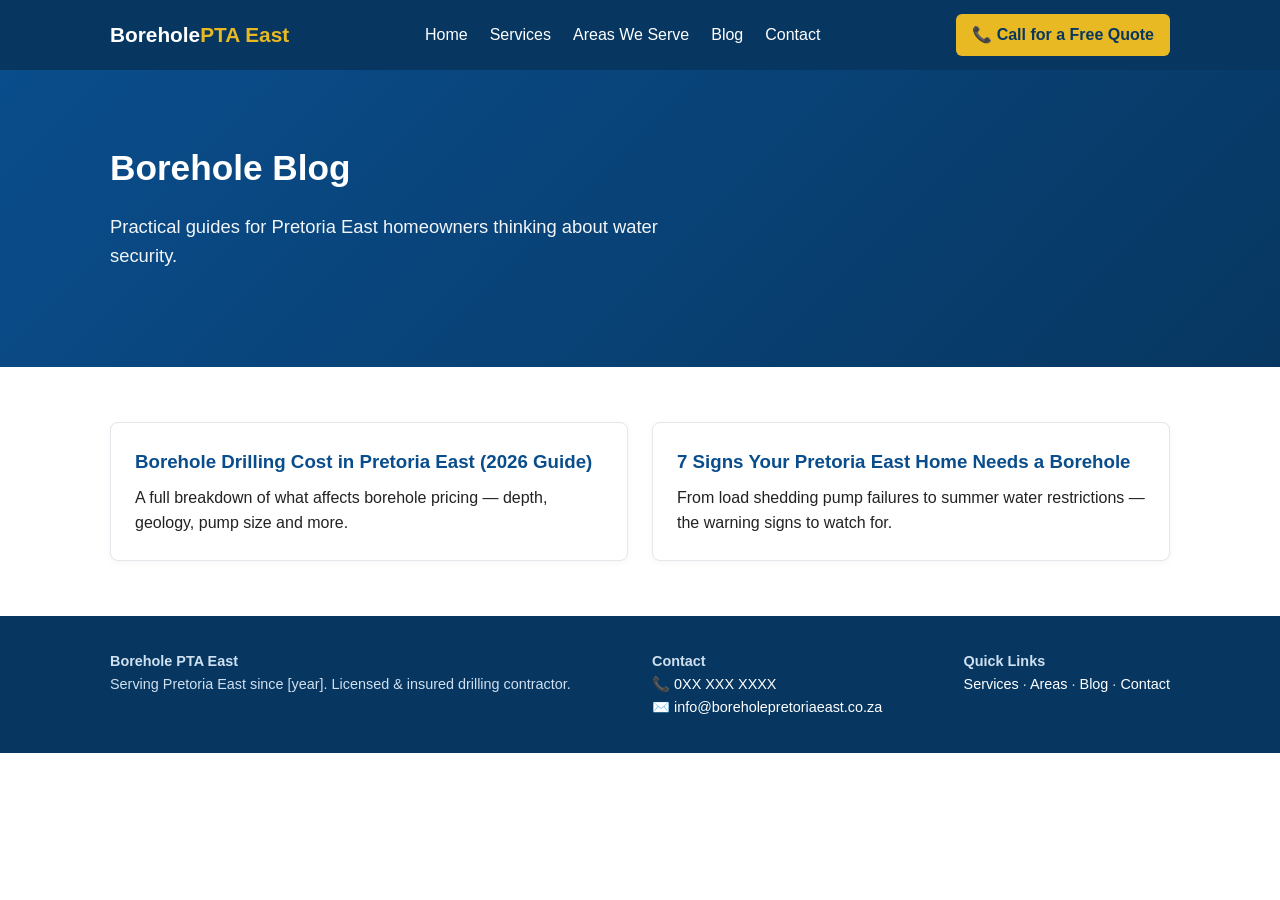
==== borehole-site-upload/blog/index.html @ d3f57884 "Add files via upload" ====
<!DOCTYPE html>
<html lang="en-ZA">
<head>
<meta charset="UTF-8">
<meta name="viewport" content="width=device-width, initial-scale=1.0">
<title>Borehole Blog | Tips &amp; Guides for Pretoria East Homeowners</title>
<meta name="description" content="Guides on borehole costs, maintenance and water security for Pretoria East homeowners.">
<link rel="canonical" href="https://www.boreholepretoriaeast.co.za/blog/index.html">
<link rel="stylesheet" href="../css/style.css">
</head>
<body>
<header class="site-header">
  <div class="container">
    <a href="../index.html" class="logo">Borehole<span>PTA East</span></a>
    <nav><ul>
      <li><a href="../index.html">Home</a></li>
      <li><a href="../services.html">Services</a></li>
      <li><a href="../areas.html">Areas We Serve</a></li>
      <li><a href="index.html">Blog</a></li>
      <li><a href="../contact.html">Contact</a></li>
    </ul></nav>
    <a href="tel:+27XXXXXXXXX" class="phone-cta">📞 Call for a Free Quote</a>
  </div>
</header>

<section class="hero">
  <div class="container">
    <h1>Borehole Blog</h1>
    <p>Practical guides for Pretoria East homeowners thinking about water security.</p>
  </div>
</section>

<section>
  <div class="container">
    <div class="grid">
      <div class="card">
        <h3><a href="borehole-cost-pretoria-east-2026.html">Borehole Drilling Cost in Pretoria East (2026 Guide)</a></h3>
        <p>A full breakdown of what affects borehole pricing — depth, geology, pump size and more.</p>
      </div>
      <div class="card">
        <h3><a href="signs-you-need-a-borehole.html">7 Signs Your Pretoria East Home Needs a Borehole</a></h3>
        <p>From load shedding pump failures to summer water restrictions — the warning signs to watch for.</p>
      </div>
    </div>
  </div>
</section>

<footer>
  <div class="container footer-cols">
    <div><strong>Borehole PTA East</strong><p>Serving Pretoria East since [year]. Licensed &amp; insured drilling contractor.</p></div>
    <div><strong>Contact</strong><p>📞 <a href="tel:+27XXXXXXXXX">0XX XXX XXXX</a><br>✉️ <a href="mailto:info@boreholepretoriaeast.co.za">info@boreholepretoriaeast.co.za</a></p></div>
    <div><strong>Quick Links</strong><p><a href="../services.html">Services</a> · <a href="../areas.html">Areas</a> · <a href="index.html">Blog</a> · <a href="../contact.html">Contact</a></p></div>
  </div>
</footer>
</body>
</html>
---- borehole-site-upload/css/style.css ----
:root{
  --blue:#0a4d8c;
  --blue-dark:#073761;
  --sand:#e8b923;
  --gray:#f4f6f8;
  --text:#222;
}
*{box-sizing:border-box;margin:0;padding:0;}
body{font-family:'Segoe UI',Arial,sans-serif;color:var(--text);line-height:1.6;background:#fff;}
a{color:var(--blue);text-decoration:none;}
a:hover{text-decoration:underline;}
img{max-width:100%;display:block;}
.container{max-width:1100px;margin:0 auto;padding:0 20px;}

header.site-header{background:var(--blue-dark);color:#fff;position:sticky;top:0;z-index:100;}
header.site-header .container{display:flex;align-items:center;justify-content:space-between;padding:14px 20px;}
.logo{font-size:1.3rem;font-weight:700;color:#fff;}
.logo span{color:var(--sand);}
nav ul{list-style:none;display:flex;gap:22px;flex-wrap:wrap;}
nav a{color:#fff;font-weight:500;}
.phone-cta{background:var(--sand);color:var(--blue-dark);padding:8px 16px;border-radius:6px;font-weight:700;}
.phone-cta:hover{text-decoration:none;opacity:.9;}

.hero{background:linear-gradient(135deg,var(--blue),var(--blue-dark));color:#fff;padding:70px 0;}
.hero h1{font-size:2.2rem;margin-bottom:16px;max-width:750px;}
.hero p{font-size:1.15rem;max-width:600px;margin-bottom:26px;opacity:.95;}
.btn{display:inline-block;background:var(--sand);color:var(--blue-dark);padding:14px 28px;border-radius:6px;font-weight:700;font-size:1.05rem;}
.btn:hover{text-decoration:none;opacity:.9;}
.btn-outline{background:transparent;border:2px solid #fff;color:#fff;margin-left:12px;}

section{padding:55px 0;}
section.alt{background:var(--gray);}
h2{font-size:1.7rem;margin-bottom:10px;color:var(--blue-dark);}
.lead{color:#555;max-width:700px;margin-bottom:30px;}

.grid{display:grid;grid-template-columns:repeat(auto-fit,minmax(240px,1fr));gap:24px;}
.card{background:#fff;border:1px solid #e3e6ea;border-radius:8px;padding:24px;box-shadow:0 2px 6px rgba(0,0,0,.04);}
.card h3{color:var(--blue-dark);margin-bottom:8px;}

.area-list{display:flex;flex-wrap:wrap;gap:10px;}
.area-list a{background:#fff;border:1px solid #d8dee5;padding:8px 14px;border-radius:20px;font-size:.92rem;}
.area-list a:hover{background:var(--blue);color:#fff;text-decoration:none;}

table{width:100%;border-collapse:collapse;margin:20px 0;}
th,td{padding:12px;border:1px solid #ddd;text-align:left;}
th{background:var(--blue);color:#fff;}
tr:nth-child(even){background:#f9fafb;}

.cta-strip{background:var(--sand);color:var(--blue-dark);text-align:center;padding:40px 0;}
.cta-strip h2{color:var(--blue-dark);}

form.lead-form{max-width:520px;background:#fff;border:1px solid #e3e6ea;border-radius:8px;padding:28px;}
form.lead-form label{display:block;font-weight:600;margin-bottom:6px;margin-top:14px;}
form.lead-form input,form.lead-form select,form.lead-form textarea{width:100%;padding:10px;border:1px solid #ccd3da;border-radius:5px;font-size:1rem;}
form.lead-form button{margin-top:20px;}

footer{background:var(--blue-dark);color:#cfe0f0;padding:34px 0;font-size:.9rem;}
footer a{color:#fff;}
.footer-cols{display:flex;flex-wrap:wrap;gap:30px;justify-content:space-between;}
.blog-post-meta{color:#777;font-size:.9rem;margin-bottom:20px;}
blockquote{border-left:4px solid var(--blue);padding-left:16px;color:#444;margin:20px 0;font-style:italic;}

@media(max-width:700px){
  header.site-header .container{flex-direction:column;gap:10px;}
  nav ul{gap:12px;justify-content:center;}
  .hero h1{font-size:1.6rem;}
}
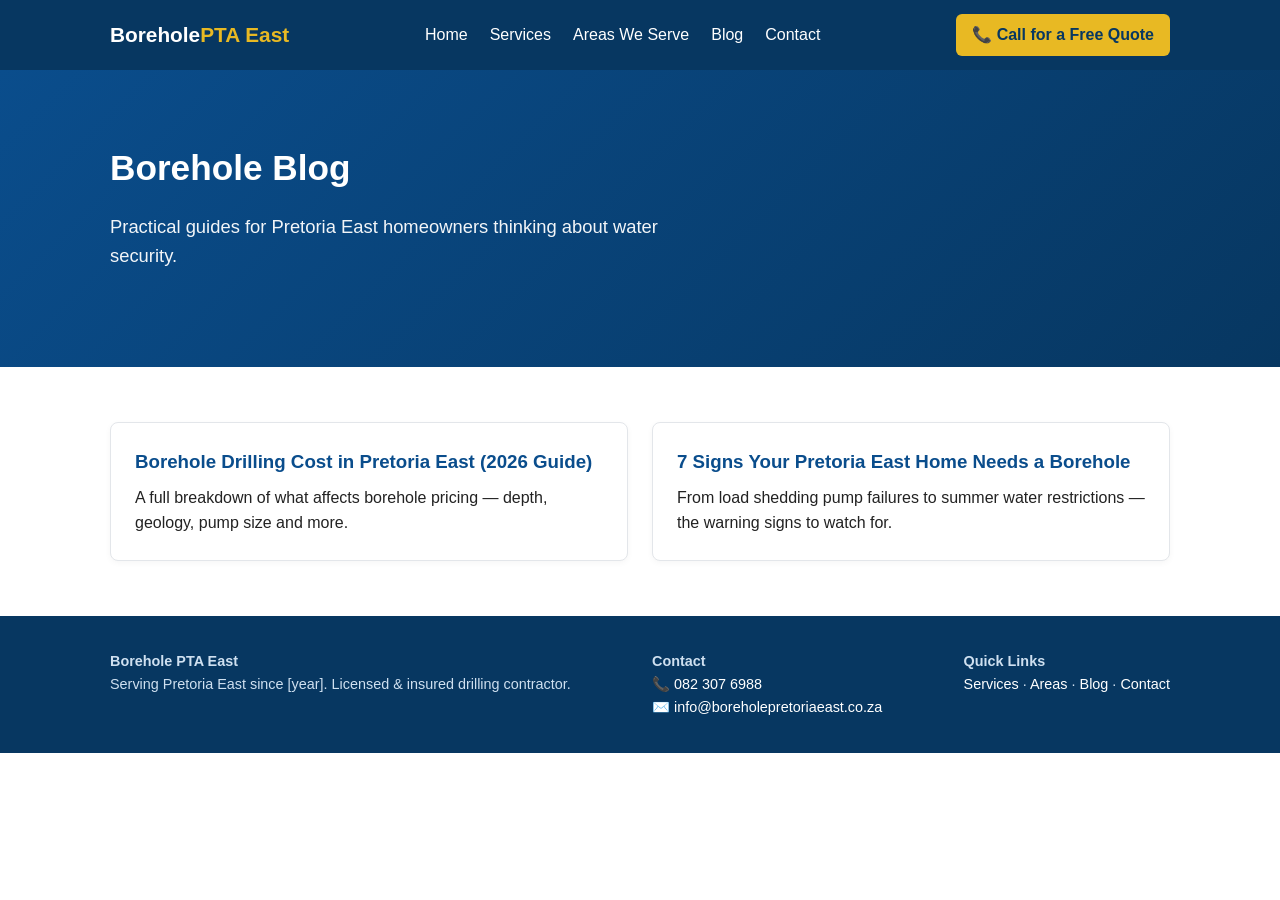
==== commit 6dd15a4b: "Update index.html" ====
--- a/borehole-site-upload/blog/index.html
+++ b/borehole-site-upload/blog/index.html
@@ -19,7 +19,7 @@
       <li><a href="index.html">Blog</a></li>
       <li><a href="../contact.html">Contact</a></li>
     </ul></nav>
-    <a href="tel:+27XXXXXXXXX" class="phone-cta">📞 Call for a Free Quote</a>
+    <a href="tel:+27823076988" class="phone-cta">📞 Call for a Free Quote</a>
   </div>
 </header>
 
@@ -48,7 +48,7 @@
 <footer>
   <div class="container footer-cols">
     <div><strong>Borehole PTA East</strong><p>Serving Pretoria East since [year]. Licensed &amp; insured drilling contractor.</p></div>
-    <div><strong>Contact</strong><p>📞 <a href="tel:+27XXXXXXXXX">0XX XXX XXXX</a><br>✉️ <a href="mailto:info@boreholepretoriaeast.co.za">info@boreholepretoriaeast.co.za</a></p></div>
+    <div><strong>Contact</strong><p>📞 <a href="tel:+27823076988">082 307 6988</a><br>✉️ <a href="mailto:info@boreholepretoriaeast.co.za">info@boreholepretoriaeast.co.za</a></p></div>
     <div><strong>Quick Links</strong><p><a href="../services.html">Services</a> · <a href="../areas.html">Areas</a> · <a href="index.html">Blog</a> · <a href="../contact.html">Contact</a></p></div>
   </div>
 </footer>
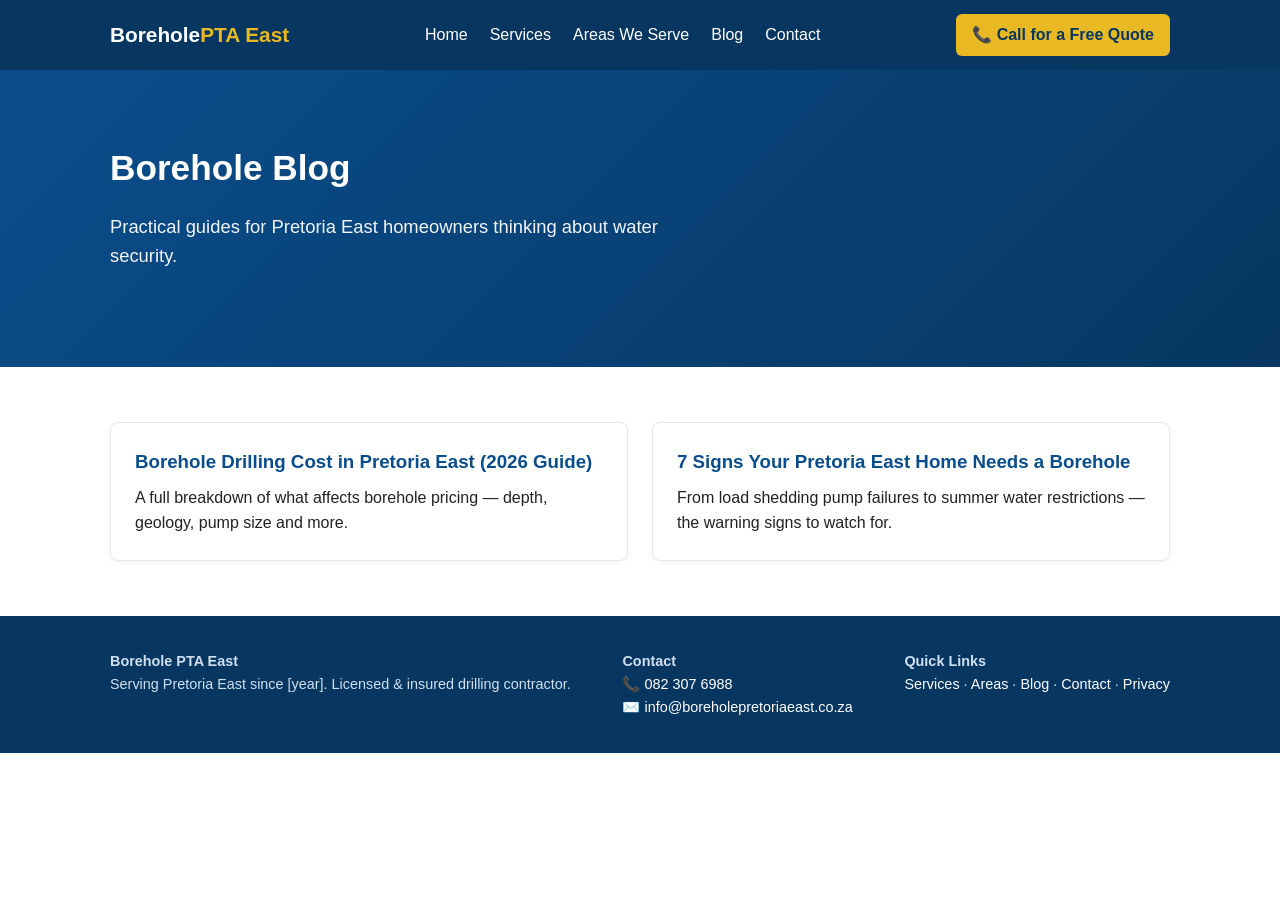
==== commit 7480ba9a: "Add files via upload" ====
--- a/borehole-site-upload/blog/index.html
+++ b/borehole-site-upload/blog/index.html
@@ -49,7 +49,7 @@
   <div class="container footer-cols">
     <div><strong>Borehole PTA East</strong><p>Serving Pretoria East since [year]. Licensed &amp; insured drilling contractor.</p></div>
     <div><strong>Contact</strong><p>📞 <a href="tel:+27823076988">082 307 6988</a><br>✉️ <a href="mailto:info@boreholepretoriaeast.co.za">info@boreholepretoriaeast.co.za</a></p></div>
-    <div><strong>Quick Links</strong><p><a href="../services.html">Services</a> · <a href="../areas.html">Areas</a> · <a href="index.html">Blog</a> · <a href="../contact.html">Contact</a></p></div>
+    <div><strong>Quick Links</strong><p><a href="../services.html">Services</a> · <a href="../areas.html">Areas</a> · <a href="index.html">Blog</a> · <a href="../contact.html">Contact</a> · <a href="../privacy-policy.html">Privacy</a></p></div>
   </div>
 </footer>
 </body>
--- a/borehole-site-upload/css/style.css
+++ b/borehole-site-upload/css/style.css
@@ -24,9 +24,11 @@
 .hero{background:linear-gradient(135deg,var(--blue),var(--blue-dark));color:#fff;padding:70px 0;}
 .hero h1{font-size:2.2rem;margin-bottom:16px;max-width:750px;}
 .hero p{font-size:1.15rem;max-width:600px;margin-bottom:26px;opacity:.95;}
-.btn{display:inline-block;background:var(--sand);color:var(--blue-dark);padding:14px 28px;border-radius:6px;font-weight:700;font-size:1.05rem;}
+.btn{display:inline-block;background:var(--sand);color:var(--blue-dark);padding:14px 28px;border-radius:6px;font-weight:700;font-size:1.05rem;border:none;cursor:pointer;}
 .btn:hover{text-decoration:none;opacity:.9;}
 .btn-outline{background:transparent;border:2px solid #fff;color:#fff;margin-left:12px;}
+.btn-whatsapp{background:#25D366;color:#fff;margin-left:12px;border:2px solid #25D366;}
+.btn-whatsapp:hover{background:#1ebe5a;border-color:#1ebe5a;opacity:1;}
 
 section{padding:55px 0;}
 section.alt{background:var(--gray);}
@@ -36,6 +38,12 @@
 .grid{display:grid;grid-template-columns:repeat(auto-fit,minmax(240px,1fr));gap:24px;}
 .card{background:#fff;border:1px solid #e3e6ea;border-radius:8px;padding:24px;box-shadow:0 2px 6px rgba(0,0,0,.04);}
 .card h3{color:var(--blue-dark);margin-bottom:8px;}
+.card-icon{width:44px;height:44px;color:var(--blue);margin-bottom:12px;}
+
+.hero-flex{display:flex;flex-wrap:wrap;gap:40px;align-items:center;}
+.hero-flex>div{flex:1;min-width:280px;}
+.hero-icons{display:flex;gap:18px;margin-top:10px;opacity:.85;}
+.hero-icons svg{width:32px;height:32px;color:#fff;}
 
 .area-list{display:flex;flex-wrap:wrap;gap:10px;}
 .area-list a{background:#fff;border:1px solid #d8dee5;padding:8px 14px;border-radius:20px;font-size:.92rem;}
@@ -53,6 +61,10 @@
 form.lead-form label{display:block;font-weight:600;margin-bottom:6px;margin-top:14px;}
 form.lead-form input,form.lead-form select,form.lead-form textarea{width:100%;padding:10px;border:1px solid #ccd3da;border-radius:5px;font-size:1rem;}
 form.lead-form button{margin-top:20px;}
+form.lead-form.on-dark{background:rgba(255,255,255,.97);}
+.consent-label{display:flex;gap:8px;font-weight:400 !important;font-size:.85rem;color:#444;align-items:flex-start;margin-top:16px;}
+.consent-label input{width:auto;margin-top:3px;}
+.consent-label a{color:var(--blue);text-decoration:underline;}
 
 footer{background:var(--blue-dark);color:#cfe0f0;padding:34px 0;font-size:.9rem;}
 footer a{color:#fff;}
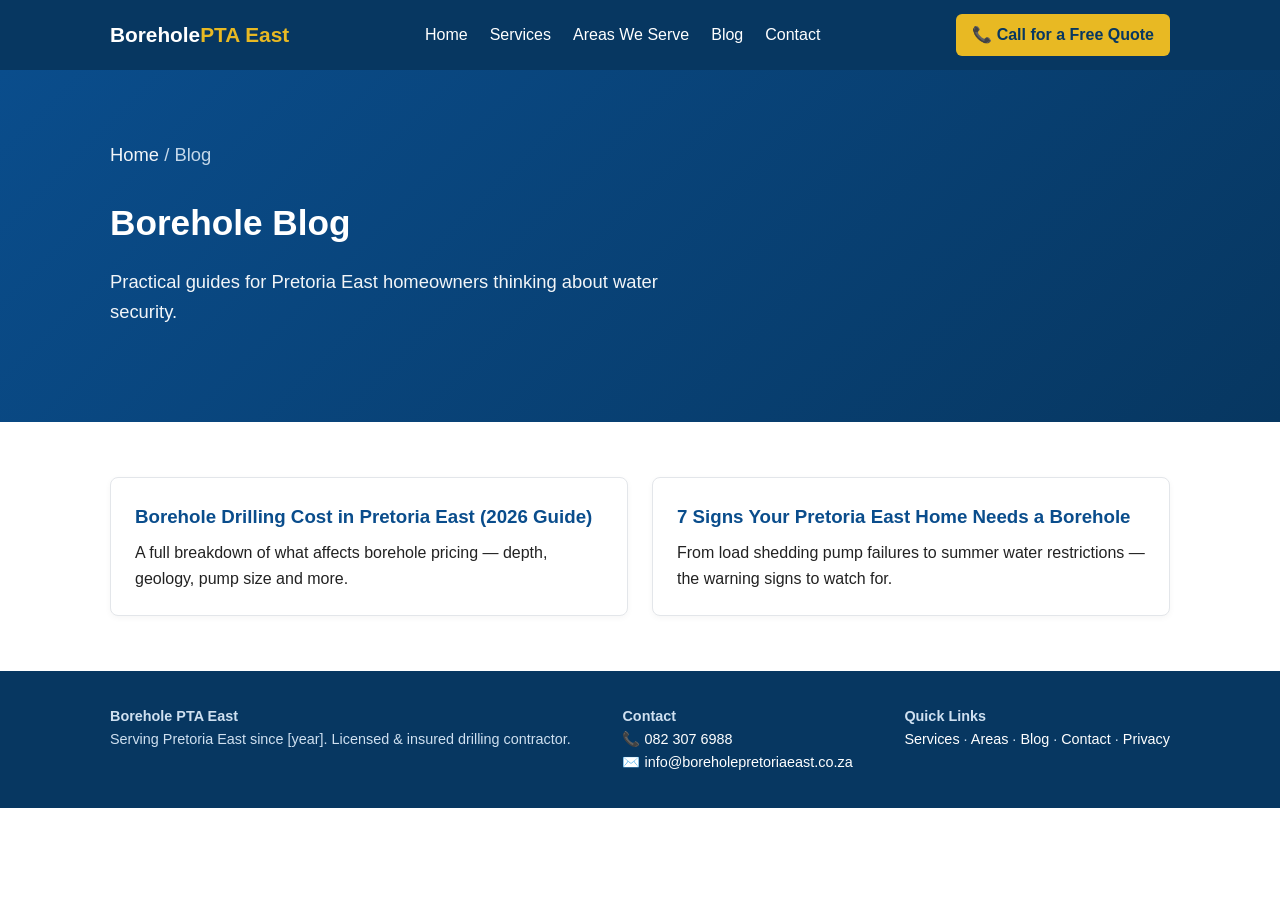
==== commit d5b49255: "Add files via upload" ====
--- a/borehole-site-upload/blog/index.html
+++ b/borehole-site-upload/blog/index.html
@@ -7,6 +7,16 @@
 <meta name="description" content="Guides on borehole costs, maintenance and water security for Pretoria East homeowners.">
 <link rel="canonical" href="https://www.boreholepretoriaeast.co.za/blog/index.html">
 <link rel="stylesheet" href="../css/style.css">
+<script type="application/ld+json">
+{
+  "@context": "https://schema.org",
+  "@type": "BreadcrumbList",
+  "itemListElement": [
+    {"@type": "ListItem", "position": 1, "name": "Home", "item": "https://www.boreholepretoriaeast.co.za/"},
+    {"@type": "ListItem", "position": 2, "name": "Blog", "item": "https://www.boreholepretoriaeast.co.za/blog/index.html"}
+  ]
+}
+</script>
 </head>
 <body>
 <header class="site-header">
@@ -25,6 +35,7 @@
 
 <section class="hero">
   <div class="container">
+    <p class="breadcrumb" style="color:#cfe0f0;"><a href="../index.html" style="color:#fff;">Home</a> / Blog</p>
     <h1>Borehole Blog</h1>
     <p>Practical guides for Pretoria East homeowners thinking about water security.</p>
   </div>
--- a/borehole-site-upload/css/style.css
+++ b/borehole-site-upload/css/style.css
@@ -45,6 +45,18 @@
 .hero-icons{display:flex;gap:18px;margin-top:10px;opacity:.85;}
 .hero-icons svg{width:32px;height:32px;color:#fff;}
 
+.photo-feature{max-width:900px;margin:0 auto;border-radius:10px;overflow:hidden;box-shadow:0 4px 16px rgba(0,0,0,.08);}
+.photo-feature img{width:100%;height:380px;object-fit:cover;display:block;}
+.photo-caption{background:#fff;padding:14px 20px;color:#555;font-size:.9rem;margin:0;}
+
+.faq-item{max-width:800px;border-bottom:1px solid #e3e6ea;padding:18px 0;}
+.faq-item:first-of-type{border-top:1px solid #e3e6ea;}
+.faq-item h3{color:var(--blue-dark);margin-bottom:6px;font-size:1.05rem;}
+.faq-item p{color:#444;}
+
+.breadcrumb{font-size:.85rem;color:#666;margin-bottom:18px;}
+.breadcrumb a{color:var(--blue);}
+
 .area-list{display:flex;flex-wrap:wrap;gap:10px;}
 .area-list a{background:#fff;border:1px solid #d8dee5;padding:8px 14px;border-radius:20px;font-size:.92rem;}
 .area-list a:hover{background:var(--blue);color:#fff;text-decoration:none;}
@@ -57,8 +69,9 @@
 .cta-strip{background:var(--sand);color:var(--blue-dark);text-align:center;padding:40px 0;}
 .cta-strip h2{color:var(--blue-dark);}
 
-form.lead-form{max-width:520px;background:#fff;border:1px solid #e3e6ea;border-radius:8px;padding:28px;}
-form.lead-form label{display:block;font-weight:600;margin-bottom:6px;margin-top:14px;}
+form.lead-form{max-width:520px;background:#fff;border:1px solid #e3e6ea;border-radius:8px;padding:28px;color:var(--text);}
+form.lead-form label{display:block;font-weight:600;margin-bottom:6px;margin-top:14px;color:var(--text);}
+form.lead-form h3{color:var(--blue-dark);}
 form.lead-form input,form.lead-form select,form.lead-form textarea{width:100%;padding:10px;border:1px solid #ccd3da;border-radius:5px;font-size:1rem;}
 form.lead-form button{margin-top:20px;}
 form.lead-form.on-dark{background:rgba(255,255,255,.97);}
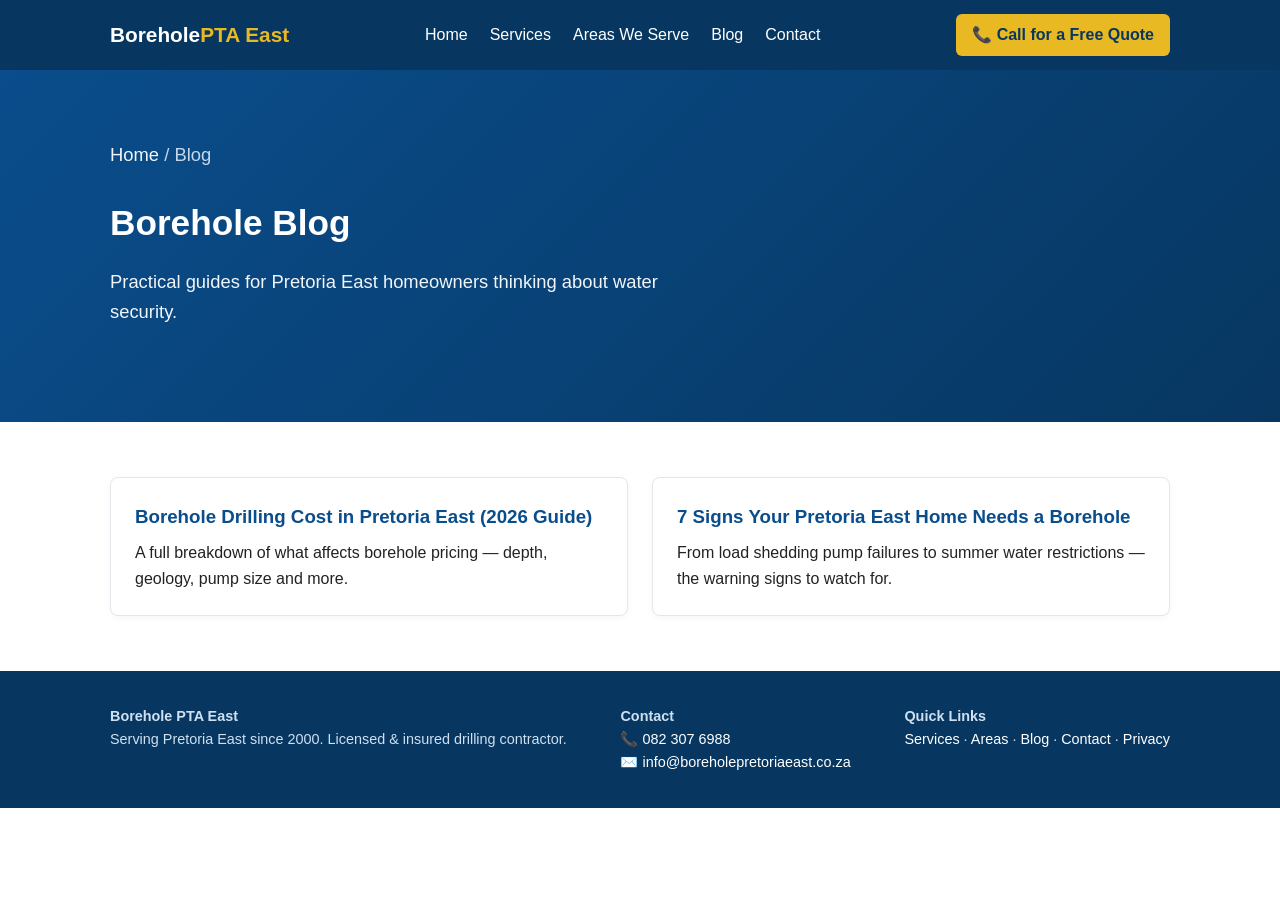
==== commit 7d5e4926: "Update index.html" ====
--- a/borehole-site-upload/blog/index.html
+++ b/borehole-site-upload/blog/index.html
@@ -58,7 +58,7 @@
 
 <footer>
   <div class="container footer-cols">
-    <div><strong>Borehole PTA East</strong><p>Serving Pretoria East since [year]. Licensed &amp; insured drilling contractor.</p></div>
+    <div><strong>Borehole PTA East</strong><p>Serving Pretoria East since 2000. Licensed &amp; insured drilling contractor.</p></div>
     <div><strong>Contact</strong><p>📞 <a href="tel:+27823076988">082 307 6988</a><br>✉️ <a href="mailto:info@boreholepretoriaeast.co.za">info@boreholepretoriaeast.co.za</a></p></div>
     <div><strong>Quick Links</strong><p><a href="../services.html">Services</a> · <a href="../areas.html">Areas</a> · <a href="index.html">Blog</a> · <a href="../contact.html">Contact</a> · <a href="../privacy-policy.html">Privacy</a></p></div>
   </div>
